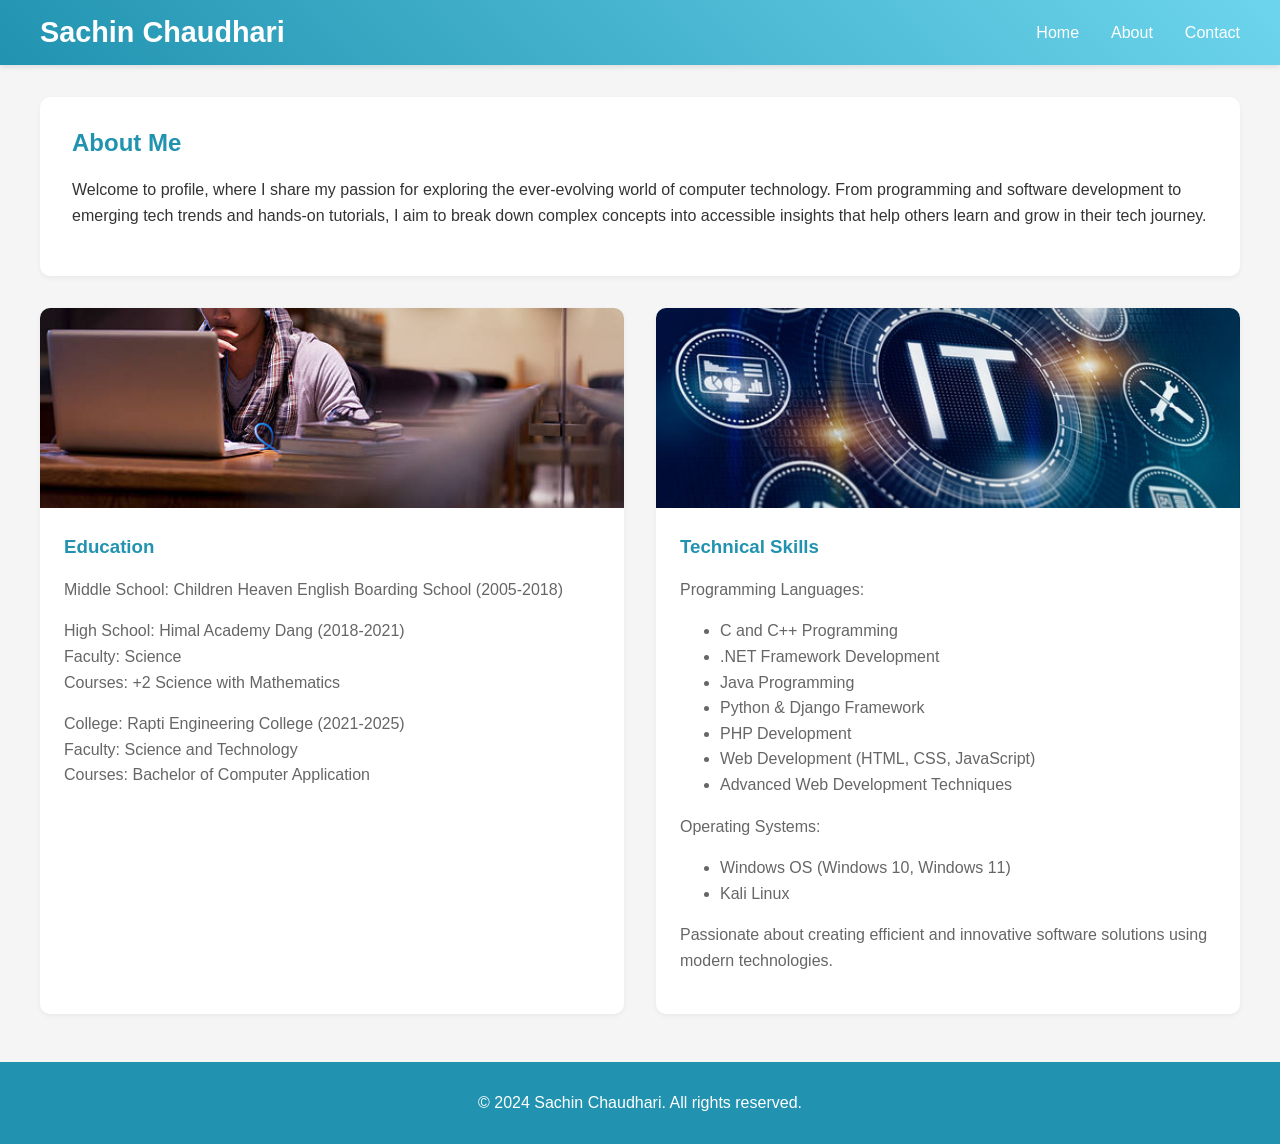
==== about.html @ d943a2c8 "Modify paragraph text in about.html Updated the paragraph to change 'my tech blog' to 'profile'." ====
<!DOCTYPE html>
<html lang="en">
<head>
    <meta charset="UTF-8">
    <meta name="viewport" content="width=device-width, initial-scale=1.0">
    <title>About - Sachin Chaudhari</title>
</head>
<body style="margin: 0; font-family: 'Segoe UI', Tahoma, Geneva, Verdana, sans-serif; background-color: #f5f5f5;">
    <!-- Navigation Bar -->
    <nav style="background: linear-gradient(45deg, #2193b0, #6dd5ed); padding: 1rem; box-shadow: 0 2px 5px rgba(0,0,0,0.1);">
        <div style="max-width: 1200px; margin: 0 auto; display: flex; justify-content: space-between; align-items: center;">
            <h1 style="margin: 0; color: white; font-size: 1.8rem;">Sachin Chaudhari</h1>
            <ul style="list-style: none; margin: 0; padding: 0; display: flex; gap: 2rem;">
                <li><a href="/index.html" style="color: white; text-decoration: none; font-weight: 500; transition: color 0.3s;">Home</a></li>
                <li><a href="/about.html" style="color: white; text-decoration: none; font-weight: 500; transition: color 0.3s;">About</a></li>
                <li><a href="/contact.html" style="color: white; text-decoration: none; font-weight: 500; transition: color 0.3s;">Contact</a></li>
            </ul>
        </div>
    </nav>

    <!-- Main Content -->
    <main style="max-width: 1200px; margin: 2rem auto; padding: 0 1rem;">
        <article style="background: white; border-radius: 10px; padding: 2rem; margin-bottom: 2rem; box-shadow: 0 2px 5px rgba(0,0,0,0.05);">
            <h2 style="color: #2193b0; margin-top: 0;">About Me</h2>
            <p style="line-height: 1.6; color: #333;">Welcome to profile, where I share my passion for exploring the ever-evolving world of computer technology. From programming and software development to emerging tech trends and hands-on tutorials, I aim to break down complex concepts into accessible insights that help others learn and grow in their tech journey.</p>
        </article>

        <div style="display: grid; grid-template-columns: repeat(auto-fit, minmax(300px, 1fr)); gap: 2rem;">
            <!-- Team Members -->
            <div style="background: white; border-radius: 10px; overflow: hidden; box-shadow: 0 2px 5px rgba(0,0,0,0.05);">
                <img src="student.jpg" alt="Student" style="width: 100%; height: 200px; object-fit: cover;">
                <div style="padding: 1.5rem;">
                    <h3 style="color: #2193b0; margin-top: 0;">Education</h3>
                    <p style="color: #666; line-height: 1.6;">Middle School: Children Heaven English Boarding School (2005-2018)</p>
                    <p style="color: #666; line-height: 1.6;">High School: Himal Academy Dang (2018-2021)<br>
                    Faculty: Science<br>
                    Courses: +2 Science with Mathematics</p>
                    <p style="color: #666; line-height: 1.6;">College: Rapti Engineering College (2021-2025)<br>
                    Faculty: Science and Technology<br>
                    Courses: Bachelor of Computer Application</p>
                </div>
            </div>

            <div style="background: white; border-radius: 10px; overflow: hidden; box-shadow: 0 2px 5px rgba(0,0,0,0.05);">
                <img src="it.jpg" alt="Programming" style="width: 100%; height: 200px; object-fit: cover;">
                <div style="padding: 1.5rem;">
                    <h3 style="color: #2193b0; margin-top: 0;">Technical Skills</h3>
                    <p style="color: #666; line-height: 1.6;">Programming Languages:</p>
                    <ul style="color: #666; line-height: 1.6; margin-top: 0.5rem;">
                        <li>C and C++ Programming</li>
                        <li>.NET Framework Development</li>
                        <li>Java Programming</li>
                        <li>Python & Django Framework</li>
                        <li>PHP Development</li>
                        <li>Web Development (HTML, CSS, JavaScript)</li>
                        <li>Advanced Web Development Techniques</li>
                    </ul>
                    <p style="color: #666; line-height: 1.6;">Operating Systems:</p>
                    <ul style="color: #666; line-height: 1.6; margin-top: 0.5rem;">
                        <li>Windows OS (Windows 10, Windows 11)</li>
                        <li>Kali Linux</li>
                    </ul>
                    <p style="color: #666; line-height: 1.6;">Passionate about creating efficient and innovative software solutions using modern technologies.</p>
                </div>
            </div>
        </div>
    </main>

    <!-- Footer -->
    <footer style="background: #2193b0; color: white; padding: 2rem 0; margin-top: 3rem;">
        <div style="max-width: 1200px; margin: 0 auto; text-align: center;">
            <p style="margin: 0;">© 2024 Sachin Chaudhari. All rights reserved.</p>
        </div>
    </footer>
</body>
</html>
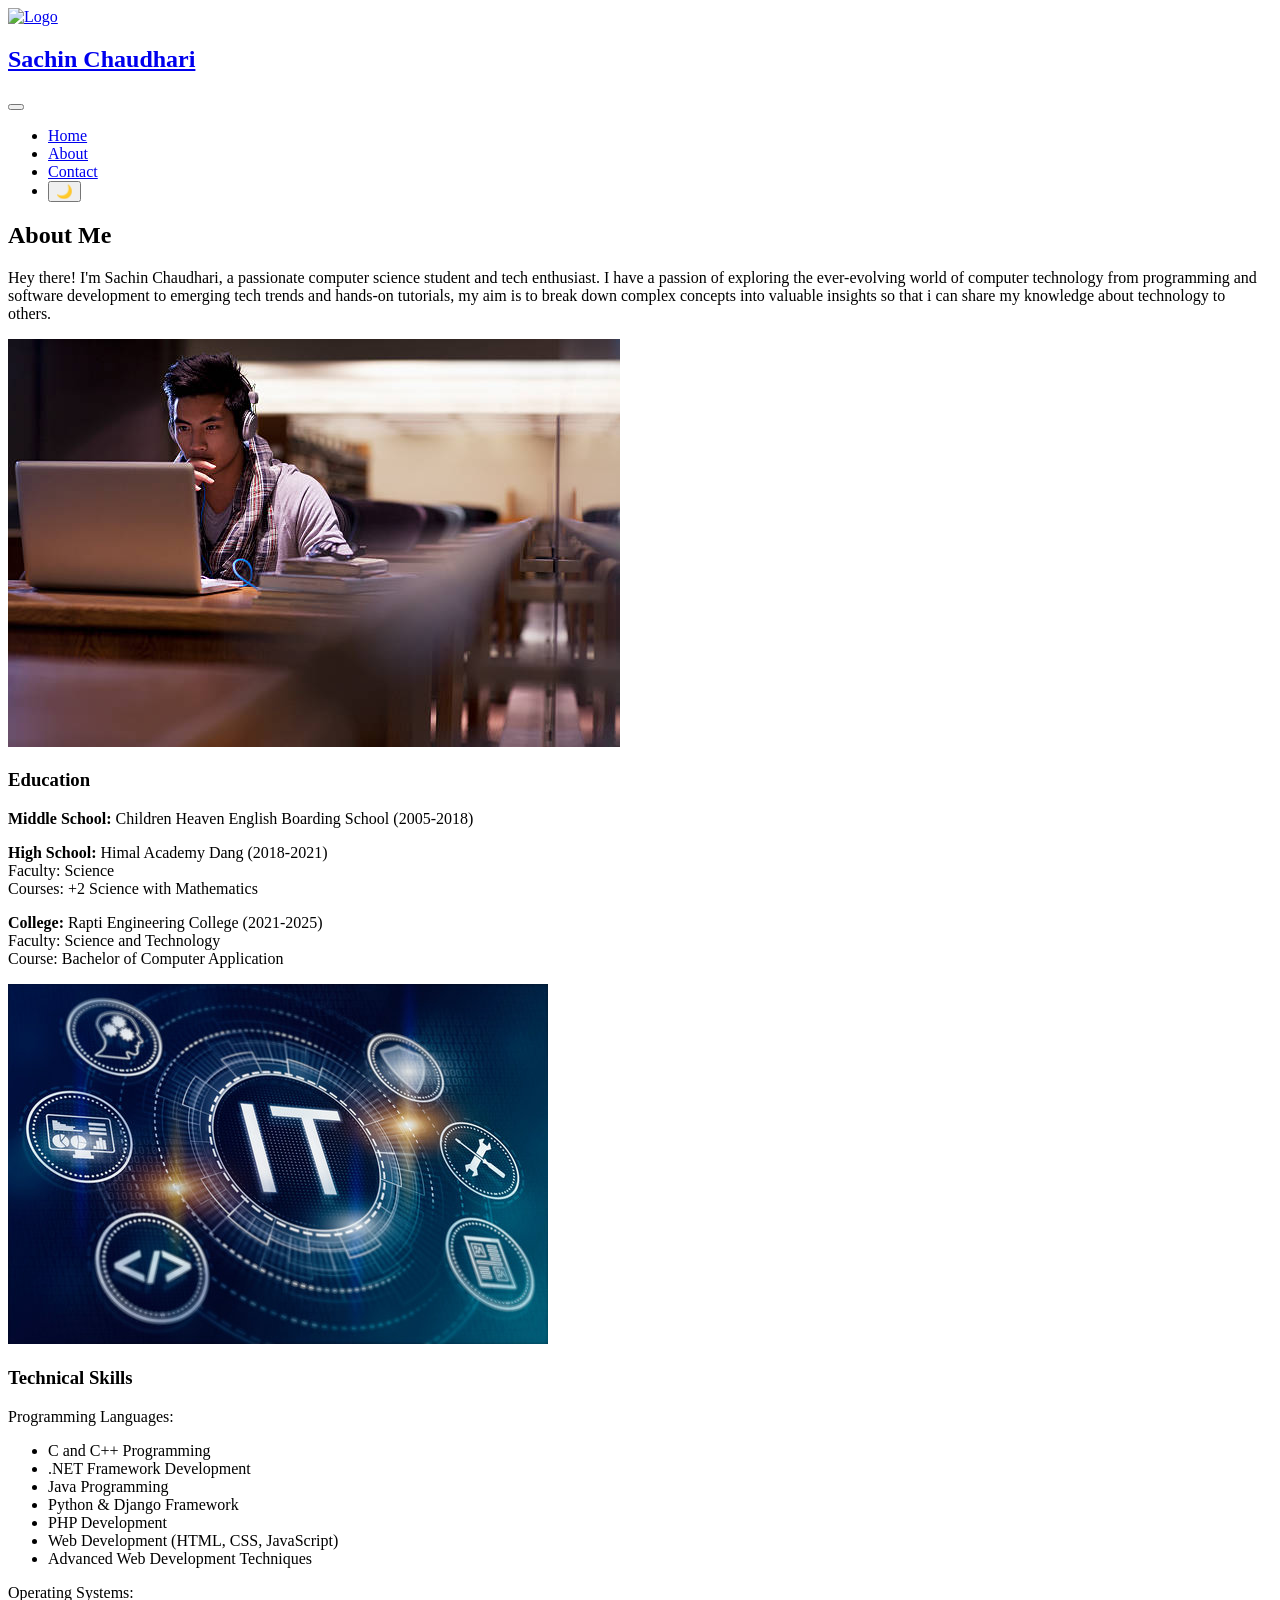
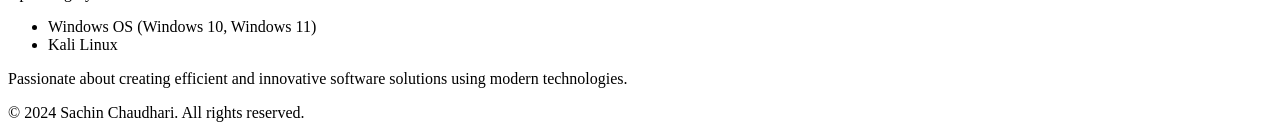
==== commit efc7738d: "Update about.html" ====
--- a/about.html
+++ b/about.html
@@ -1,52 +1,74 @@
 <!DOCTYPE html>
 <html lang="en">
+
 <head>
     <meta charset="UTF-8">
     <meta name="viewport" content="width=device-width, initial-scale=1.0">
     <title>About - Sachin Chaudhari</title>
+    <link rel="stylesheet" href="style.css">
+    <script src="theme.js"></script>
 </head>
-<body style="margin: 0; font-family: 'Segoe UI', Tahoma, Geneva, Verdana, sans-serif; background-color: #f5f5f5;">
+
+<body>
     <!-- Navigation Bar -->
-    <nav style="background: linear-gradient(45deg, #2193b0, #6dd5ed); padding: 1rem; box-shadow: 0 2px 5px rgba(0,0,0,0.1);">
-        <div style="max-width: 1200px; margin: 0 auto; display: flex; justify-content: space-between; align-items: center;">
-            <h1 style="margin: 0; color: white; font-size: 1.8rem;">Sachin Chaudhari</h1>
-            <ul style="list-style: none; margin: 0; padding: 0; display: flex; gap: 2rem;">
-                <li><a href="/index.html" style="color: white; text-decoration: none; font-weight: 500; transition: color 0.3s;">Home</a></li>
-                <li><a href="/about.html" style="color: white; text-decoration: none; font-weight: 500; transition: color 0.3s;">About</a></li>
-                <li><a href="/contact.html" style="color: white; text-decoration: none; font-weight: 500; transition: color 0.3s;">Contact</a></li>
+    <nav class="nav-bar">
+        <div class="nav-container">
+            <a href="/index.html" class="logo-link">
+                <img src="logo.png" alt="Logo" class="logo-img">
+                <h1 class="site-title">Sachin Chaudhari</h1>
+            </a>
+            <button id="hamburger" class="hamburger" aria-label="Toggle navigation" aria-expanded="false">
+                <span class="hamburger-bar"></span>
+                <span class="hamburger-bar"></span>
+                <span class="hamburger-bar"></span>
+            </button>
+            <ul id="nav-menu" class="nav-menu">
+                <li><a href="/index.html" class="nav-link">Home</a></li>
+                <li><a href="/about.html" class="nav-link">About</a></li>
+                <li><a href="/contact.html" class="nav-link">Contact</a></li>
+                <li>
+                    <button id="theme-toggle" class="theme-toggle-btn" aria-label="Toggle theme">
+                        <span id="theme-toggle-icon">🌙</span>
+                    </button>
+                </li>
             </ul>
         </div>
     </nav>
 
     <!-- Main Content -->
-    <main style="max-width: 1200px; margin: 2rem auto; padding: 0 1rem;">
-        <article style="background: white; border-radius: 10px; padding: 2rem; margin-bottom: 2rem; box-shadow: 0 2px 5px rgba(0,0,0,0.05);">
-            <h2 style="color: #2193b0; margin-top: 0;">About Me</h2>
-            <p style="line-height: 1.6; color: #333;">Welcome to profile, where I share my passion for exploring the ever-evolving world of computer technology. From programming and software development to emerging tech trends and hands-on tutorials, I aim to break down complex concepts into accessible insights that help others learn and grow in their tech journey.</p>
+    <main class="main-container">
+        <article class="card">
+            <h2 class="card-title">About Me</h2>
+            <p class="card-text">Hey there! I'm Sachin Chaudhari, a passionate computer science student and tech
+                enthusiast. I have a passion of exploring the ever-evolving world of computer technology from
+                programming and software development to emerging tech trends and hands-on tutorials, my aim is to break
+                down complex concepts into valuable insights so that i can share my knowledge about technology to
+                others.</p>
         </article>
 
-        <div style="display: grid; grid-template-columns: repeat(auto-fit, minmax(300px, 1fr)); gap: 2rem;">
+        <div class="grid-container">
             <!-- Team Members -->
-            <div style="background: white; border-radius: 10px; overflow: hidden; box-shadow: 0 2px 5px rgba(0,0,0,0.05);">
-                <img src="student.jpg" alt="Student" style="width: 100%; height: 200px; object-fit: cover;">
-                <div style="padding: 1.5rem;">
-                    <h3 style="color: #2193b0; margin-top: 0;">Education</h3>
-                    <p style="color: #666; line-height: 1.6;">Middle School: Children Heaven English Boarding School (2005-2018)</p>
-                    <p style="color: #666; line-height: 1.6;">High School: Himal Academy Dang (2018-2021)<br>
-                    Faculty: Science<br>
-                    Courses: +2 Science with Mathematics</p>
-                    <p style="color: #666; line-height: 1.6;">College: Rapti Engineering College (2021-2025)<br>
-                    Faculty: Science and Technology<br>
-                    Courses: Bachelor of Computer Application</p>
+            <div class="team-card">
+                <img src="student.jpg" alt="Student" class="team-image">
+                <div class="team-info">
+                    <h3 class="team-info-title">Education</h3>
+                    <p class="team-info-text"><b>Middle School:</b> Children Heaven English Boarding School (2005-2018)
+                    </p>
+                    <p class="team-info-text"><b>High School:</b> Himal Academy Dang (2018-2021)<br>
+                        Faculty: Science<br>
+                        Courses: +2 Science with Mathematics</p>
+                    <p class="team-info-text"><b>College:</b> Rapti Engineering College (2021-2025)<br>
+                        Faculty: Science and Technology<br>
+                        Course: Bachelor of Computer Application</p>
                 </div>
             </div>
 
-            <div style="background: white; border-radius: 10px; overflow: hidden; box-shadow: 0 2px 5px rgba(0,0,0,0.05);">
-                <img src="it.jpg" alt="Programming" style="width: 100%; height: 200px; object-fit: cover;">
-                <div style="padding: 1.5rem;">
-                    <h3 style="color: #2193b0; margin-top: 0;">Technical Skills</h3>
-                    <p style="color: #666; line-height: 1.6;">Programming Languages:</p>
-                    <ul style="color: #666; line-height: 1.6; margin-top: 0.5rem;">
+            <div class="team-card">
+                <img src="it.jpg" alt="Programming" class="team-image">
+                <div class="team-info">
+                    <h3 class="team-info-title">Technical Skills</h3>
+                    <p class="team-info-text">Programming Languages:</p>
+                    <ul class="skills-list">
                         <li>C and C++ Programming</li>
                         <li>.NET Framework Development</li>
                         <li>Java Programming</li>
@@ -55,22 +77,24 @@
                         <li>Web Development (HTML, CSS, JavaScript)</li>
                         <li>Advanced Web Development Techniques</li>
                     </ul>
-                    <p style="color: #666; line-height: 1.6;">Operating Systems:</p>
-                    <ul style="color: #666; line-height: 1.6; margin-top: 0.5rem;">
+                    <p class="team-info-text">Operating Systems:</p>
+                    <ul class="skills-list">
                         <li>Windows OS (Windows 10, Windows 11)</li>
                         <li>Kali Linux</li>
                     </ul>
-                    <p style="color: #666; line-height: 1.6;">Passionate about creating efficient and innovative software solutions using modern technologies.</p>
+                    <p class="team-info-text">Passionate about creating efficient and innovative software solutions
+                        using modern technologies.</p>
                 </div>
             </div>
         </div>
     </main>
 
     <!-- Footer -->
-    <footer style="background: #2193b0; color: white; padding: 2rem 0; margin-top: 3rem;">
-        <div style="max-width: 1200px; margin: 0 auto; text-align: center;">
-            <p style="margin: 0;">© 2024 Sachin Chaudhari. All rights reserved.</p>
+    <footer class="site-footer">
+        <div class="footer-container">
+            <p class="footer-text">© 2024 Sachin Chaudhari. All rights reserved.</p>
         </div>
     </footer>
 </body>
-</html>
+
+</html>
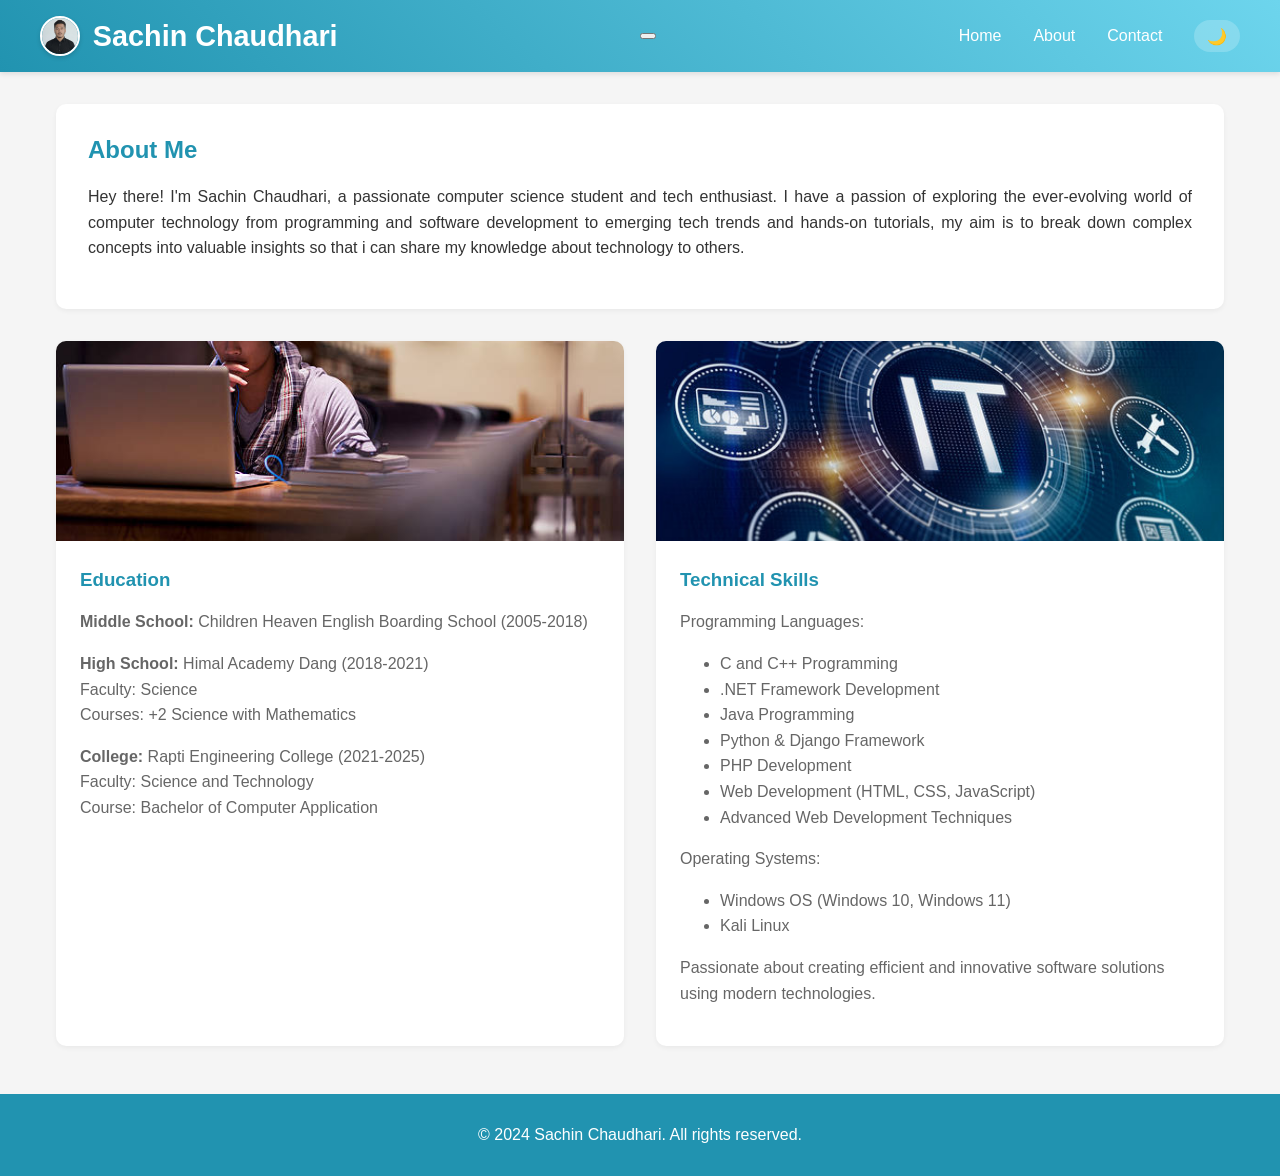
==== commit 37e697c3: "Update stylesheet link path in about.html" ====
--- a/about.html
+++ b/about.html
@@ -5,7 +5,7 @@
     <meta charset="UTF-8">
     <meta name="viewport" content="width=device-width, initial-scale=1.0">
     <title>About - Sachin Chaudhari</title>
-    <link rel="stylesheet" href="style.css">
+    <link rel="stylesheet" href="/style.css">
     <script src="theme.js"></script>
 </head>
 
@@ -97,4 +97,4 @@
     </footer>
 </body>
 
-</html>+</html>
--- a/style.css
+++ b/style.css
@@ -0,0 +1,371 @@
+/* Color variables for Light and Dark themes */
+:root {
+    --bg-color: #f5f5f5;
+    --card-bg: #ffffff;
+    --text-primary: #333333;
+    --text-secondary: #666666;
+    --border-color: #dddddd;
+    --primary-color: #2193b0;
+    --secondary-color: #6dd5ed;
+    --nav-bg: linear-gradient(45deg, #2193b0, #6dd5ed);
+    --hero-bg: linear-gradient(rgba(33, 147, 176, 0.9), rgba(109, 213, 237, 0.9));
+    --button-text: #2193b0;
+    --button-bg: #ffffff;
+    --input-bg: #ffffff;
+    --card-shadow: 0 2px 5px rgba(0, 0, 0, 0.05);
+    --logo-border: #ffffff;
+    --footer-bg: #2193b0;
+    --footer-text: #ffffff;
+}
+
+[data-theme="dark"] {
+    --bg-color: #121212;
+    --card-bg: #1e1e1e;
+    --text-primary: #f5f5f5;
+    --text-secondary: #aaaaaa;
+    --border-color: #333333;
+    --primary-color: #4da3b8;
+    --secondary-color: #2193b0;
+    --nav-bg: linear-gradient(45deg, #1e1e1e, #2d2d2d);
+    --hero-bg: linear-gradient(rgba(20, 20, 20, 0.92), rgba(35, 35, 35, 0.92));
+    --button-text: #121212;
+    --button-bg: #f5f5f5;
+    --input-bg: #2d2d2d;
+    --card-shadow: 0 4px 10px rgba(0, 0, 0, 0.25);
+    --logo-border: #4da3b8;
+    --footer-bg: #1a1a2e;
+    --footer-text: #cccccc;
+}
+
+/* Global Styles */
+* {
+    box-sizing: border-box;
+}
+
+body {
+    margin: 0;
+    font-family: 'Segoe UI', Tahoma, Geneva, Verdana, sans-serif;
+    background-color: var(--bg-color);
+    color: var(--text-primary);
+    transition: background-color 0.3s, color 0.3s;
+}
+
+/* Navigation Bar */
+.nav-bar {
+    background: var(--nav-bg);
+    padding: 1rem;
+    box-shadow: 0 2px 5px rgba(0, 0, 0, 0.1);
+    transition: background 0.3s, box-shadow 0.3s;
+}
+
+.nav-container {
+    max-width: 1200px;
+    margin: 0 auto;
+    display: flex;
+    justify-content: space-between;
+    align-items: center;
+}
+
+.logo-link {
+    display: flex;
+    align-items: center;
+    gap: 0.8rem;
+    text-decoration: none;
+}
+
+.logo-img {
+    width: 40px;
+    height: 40px;
+    border-radius: 50%;
+    border: 2px solid var(--logo-border);
+    box-shadow: 0 2px 4px rgba(0, 0, 0, 0.15);
+    object-fit: cover;
+    transition: border-color 0.3s;
+}
+
+.site-title {
+    margin: 0;
+    color: white;
+    font-size: 1.8rem;
+}
+
+.nav-menu {
+    list-style: none;
+    margin: 0;
+    padding: 0;
+    display: flex;
+    gap: 2rem;
+    align-items: center;
+}
+
+.nav-link {
+    color: white;
+    text-decoration: none;
+    font-weight: 500;
+    transition: color 0.3s;
+}
+
+.nav-link:hover {
+    color: #e0f7fa;
+}
+
+/* Theme Toggle Button */
+.theme-toggle-btn {
+    background: rgba(255, 255, 255, 0.2);
+    border: none;
+    color: white;
+    padding: 0.4rem 0.8rem;
+    border-radius: 20px;
+    cursor: pointer;
+    font-size: 1rem;
+    display: flex;
+    align-items: center;
+    justify-content: center;
+    transition: background-color 0.3s, transform 0.2s;
+}
+
+.theme-toggle-btn:hover {
+    background: rgba(255, 255, 255, 0.3);
+    transform: scale(1.05);
+}
+
+.theme-toggle-btn:active {
+    transform: scale(0.95);
+}
+
+/* Hero Section */
+.hero-header {
+    background: var(--hero-bg), url('https://images.unsplash.com/photo-1455390582262-044cdead277a?auto=format&fit=crop&w=1920&q=80') center/cover;
+    padding: 4rem 1rem;
+    text-align: center;
+    color: white;
+    transition: background 0.3s;
+}
+
+.hero-container {
+    max-width: 800px;
+    margin: 0 auto;
+}
+
+.hero-title {
+    font-size: 2.5rem;
+    margin-bottom: 1rem;
+}
+
+.hero-description {
+    font-size: 1.2rem;
+    line-height: 1.6;
+    margin-bottom: 2rem;
+}
+
+.cta-button {
+    display: inline-block;
+    background: var(--button-bg);
+    color: var(--button-text);
+    padding: 0.8rem 2rem;
+    text-decoration: none;
+    border-radius: 5px;
+    font-weight: 500;
+    transition: transform 0.3s, box-shadow 0.3s, background-color 0.3s, color 0.3s;
+}
+
+.cta-button:hover {
+    transform: translateY(-2px);
+    box-shadow: 0 4px 10px rgba(0, 0, 0, 0.15);
+}
+
+/* Main Layout */
+.main-container {
+    max-width: 1200px;
+    margin: 2rem auto;
+    padding: 0 1rem;
+}
+
+.card {
+    background: var(--card-bg);
+    border-radius: 10px;
+    padding: 2rem;
+    margin-bottom: 2rem;
+    box-shadow: var(--card-shadow);
+    transition: background-color 0.3s, box-shadow 0.3s;
+}
+
+.card-title {
+    color: var(--primary-color);
+    margin-top: 0;
+    transition: color 0.3s;
+}
+
+.card-text {
+    line-height: 1.6;
+    color: var(--text-primary);
+    text-align: justify;
+    transition: color 0.3s;
+}
+
+/* Grids */
+.grid-container {
+    display: grid;
+    grid-template-columns: repeat(auto-fit, minmax(300px, 1fr));
+    gap: 2rem;
+}
+
+/* Team Cards (About page) */
+.team-card {
+    background: var(--card-bg);
+    border-radius: 10px;
+    overflow: hidden;
+    box-shadow: var(--card-shadow);
+    transition: background-color 0.3s, box-shadow 0.3s;
+}
+
+.team-image {
+    width: 100%;
+    height: 200px;
+    object-fit: cover;
+}
+
+.team-info {
+    padding: 1.5rem;
+}
+
+.team-info-title {
+    color: var(--primary-color);
+    margin-top: 0;
+    transition: color 0.3s;
+}
+
+.team-info-text {
+    color: var(--text-secondary);
+    line-height: 1.6;
+    transition: color 0.3s;
+}
+
+.skills-list {
+    color: var(--text-secondary);
+    line-height: 1.6;
+    margin-top: 0.5rem;
+    transition: color 0.3s;
+}
+
+/* Contact Page Specific */
+.contact-form-container, .contact-info-container {
+    background: var(--card-bg);
+    border-radius: 10px;
+    padding: 2rem;
+    box-shadow: var(--card-shadow);
+    transition: background-color 0.3s, box-shadow 0.3s;
+}
+
+.contact-form {
+    display: grid;
+    gap: 1rem;
+}
+
+.form-input {
+    padding: 0.8rem;
+    border: 1px solid var(--border-color);
+    border-radius: 5px;
+    font-size: 1rem;
+    background-color: var(--input-bg);
+    color: var(--text-primary);
+    transition: background-color 0.3s, border-color 0.3s, color 0.3s;
+}
+
+.form-textarea {
+    padding: 0.8rem;
+    border: 1px solid var(--border-color);
+    border-radius: 5px;
+    font-size: 1rem;
+    resize: vertical;
+    background-color: var(--input-bg);
+    color: var(--text-primary);
+    transition: background-color 0.3s, border-color 0.3s, color 0.3s;
+}
+
+.submit-button {
+    background: var(--primary-color);
+    color: white;
+    padding: 0.8rem;
+    border: none;
+    border-radius: 5px;
+    font-size: 1rem;
+    cursor: pointer;
+    transition: background-color 0.3s, color 0.3s;
+}
+
+.submit-button:hover {
+    background-color: #1a748c;
+}
+
+.contact-info-list {
+    margin-bottom: 1.5rem;
+}
+
+.contact-info-item {
+    margin: 0.5rem 0;
+    color: var(--text-secondary);
+    transition: color 0.3s;
+}
+
+.contact-link {
+    color: var(--primary-color);
+    text-decoration: none;
+    transition: color 0.3s;
+}
+
+.contact-link:hover {
+    text-decoration: underline;
+    color: #1a748c;
+}
+
+.map-container {
+    width: 100%;
+    height: 300px;
+    border-radius: 10px;
+    overflow: hidden;
+}
+
+.map-iframe {
+    width: 100%;
+    height: 100%;
+    border: 0;
+}
+
+/* Footer */
+.site-footer {
+    background: var(--footer-bg);
+    color: var(--footer-text);
+    padding: 2rem 0;
+    margin-top: 3rem;
+    transition: background-color 0.3s, color 0.3s;
+}
+
+.footer-container {
+    max-width: 1200px;
+    margin: 0 auto;
+    text-align: center;
+}
+
+.footer-text {
+    margin: 0;
+}
+
+/* Home Page Full Viewport Layout */
+body.home-page {
+    display: flex;
+    flex-direction: column;
+    min-height: 100vh;
+}
+
+body.home-page .hero-header {
+    flex: 1;
+    display: flex;
+    align-items: center;
+    justify-content: center;
+    padding: 0 1rem;
+}
+
+body.home-page .site-footer {
+    margin-top: 0;
+}
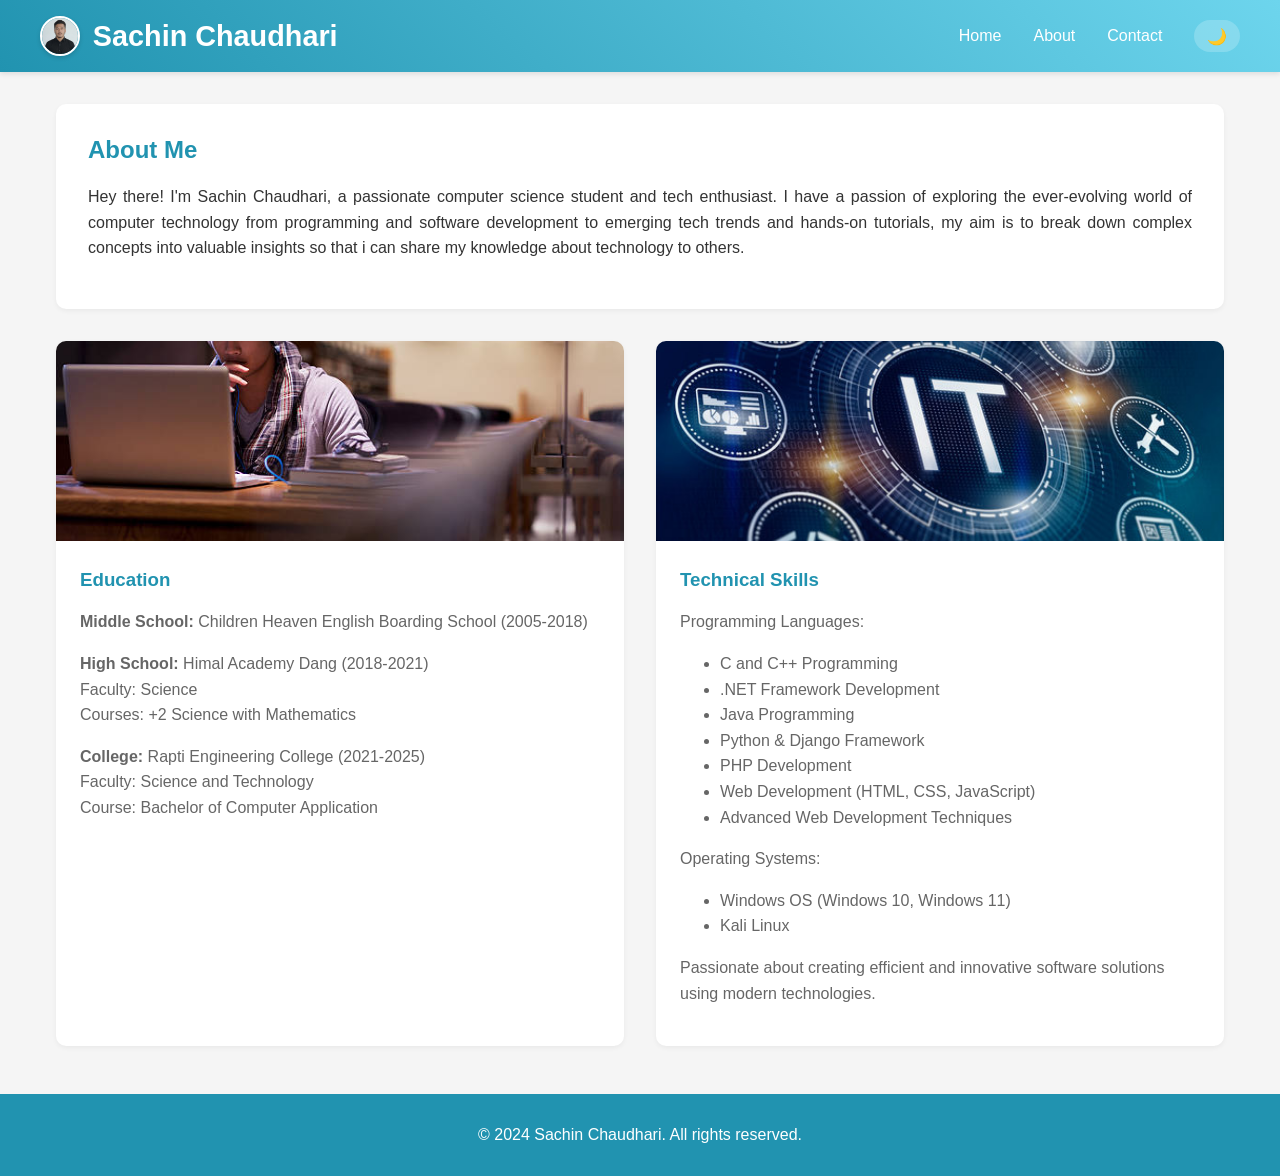
==== commit 11732dce: "Update about.html" ====
--- a/about.html
+++ b/about.html
@@ -97,4 +97,4 @@
     </footer>
 </body>
 
-</html>
+</html>
--- a/style.css
+++ b/style.css
@@ -109,6 +109,46 @@
     color: #e0f7fa;
 }
 
+/* Hamburger Menu Button */
+.hamburger {
+    display: none;
+    flex-direction: column;
+    justify-content: center;
+    gap: 5px;
+    background: rgba(255, 255, 255, 0.2);
+    border: none;
+    cursor: pointer;
+    padding: 0.5rem;
+    border-radius: 5px;
+    z-index: 1001;
+    transition: background-color 0.3s;
+}
+
+.hamburger:hover {
+    background: rgba(255, 255, 255, 0.3);
+}
+
+.hamburger-bar {
+    display: block;
+    width: 24px;
+    height: 2px;
+    background-color: white;
+    border-radius: 2px;
+    transition: transform 0.3s, opacity 0.3s;
+}
+
+.hamburger.is-active .hamburger-bar:nth-child(1) {
+    transform: translateY(7px) rotate(45deg);
+}
+
+.hamburger.is-active .hamburger-bar:nth-child(2) {
+    opacity: 0;
+}
+
+.hamburger.is-active .hamburger-bar:nth-child(3) {
+    transform: translateY(-7px) rotate(-45deg);
+}
+
 /* Theme Toggle Button */
 .theme-toggle-btn {
     background: rgba(255, 255, 255, 0.2);
@@ -369,3 +409,51 @@
 body.home-page .site-footer {
     margin-top: 0;
 }
+
+/* Mobile Navigation */
+@media (max-width: 768px) {
+    .hamburger {
+        display: flex;
+    }
+
+    .site-title {
+        font-size: 1.3rem;
+    }
+
+    .nav-menu {
+        position: fixed;
+        top: 0;
+        right: -100%;
+        width: 70%;
+        max-width: 280px;
+        height: 100vh;
+        flex-direction: column;
+        align-items: flex-start;
+        gap: 0;
+        padding: 5rem 1.5rem 2rem;
+        background: var(--nav-bg);
+        box-shadow: -4px 0 15px rgba(0, 0, 0, 0.15);
+        transition: right 0.3s ease;
+        z-index: 1000;
+    }
+
+    .nav-menu.nav-open {
+        right: 0;
+    }
+
+    .nav-menu li {
+        width: 100%;
+        border-bottom: 1px solid rgba(255, 255, 255, 0.15);
+    }
+
+    .nav-menu li:last-child {
+        border-bottom: none;
+        margin-top: 1rem;
+    }
+
+    .nav-link {
+        display: block;
+        padding: 1rem 0;
+        font-size: 1.1rem;
+    }
+}
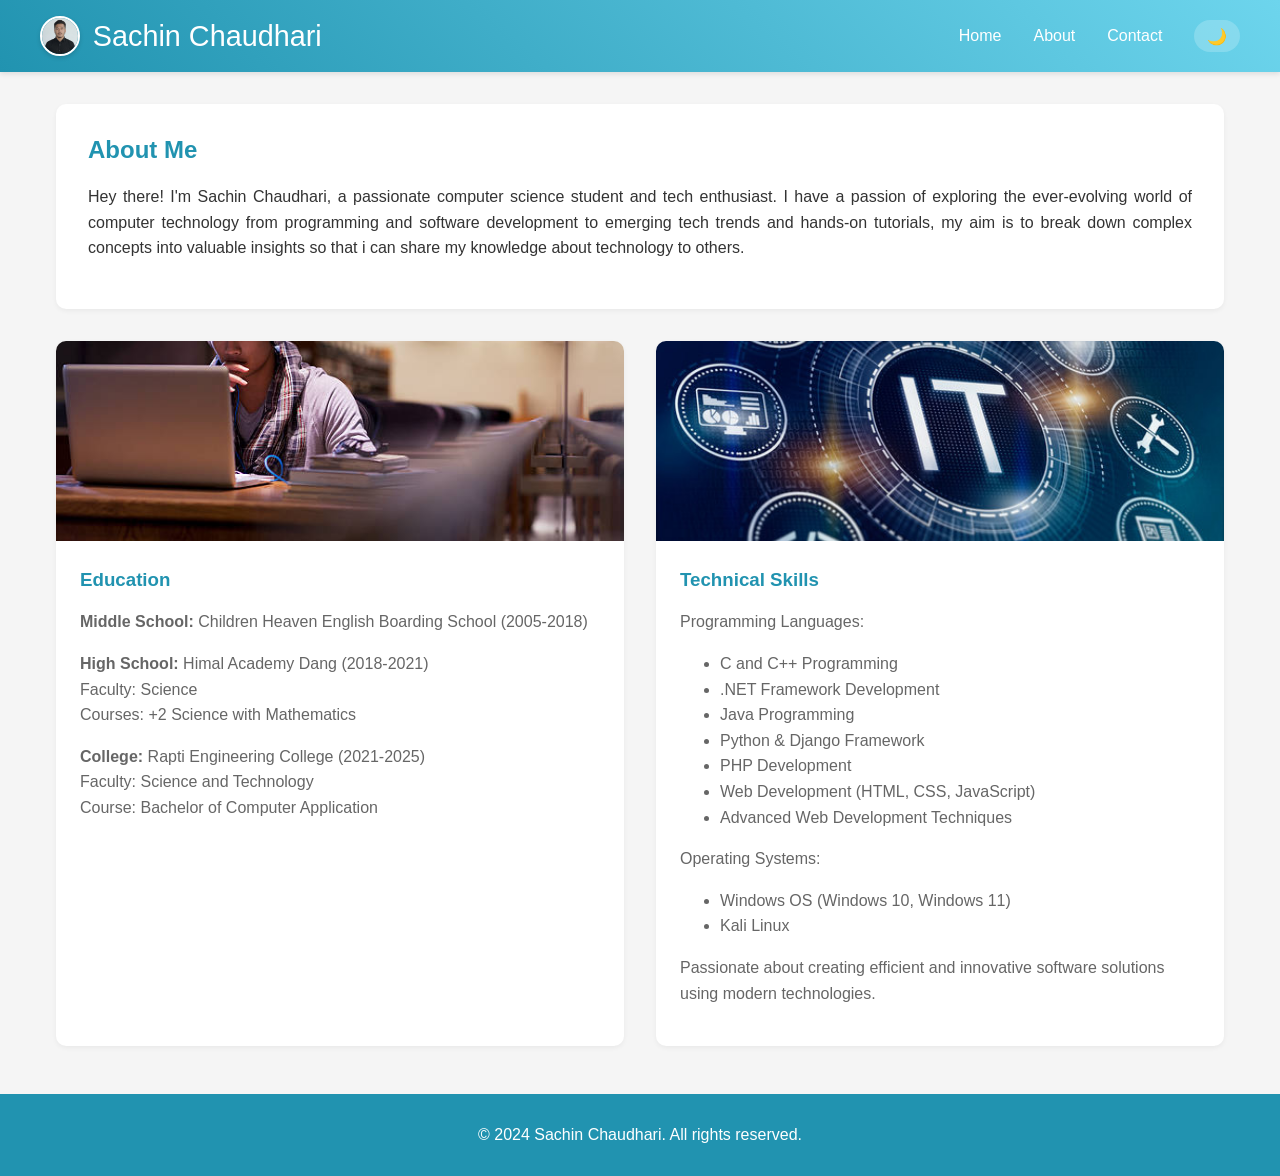
==== commit 155424f2: "Update about.html" ====
--- a/about.html
+++ b/about.html
@@ -4,9 +4,55 @@
 <head>
     <meta charset="UTF-8">
     <meta name="viewport" content="width=device-width, initial-scale=1.0">
-    <title>About - Sachin Chaudhari</title>
+    <title>About Sachin Chaudhari</title>
+    <meta name="description" content="About Sachin Chaudhari (Chaudhari Sachin) — software developer and computer science student from Manpur, Tulsipur, Dang. Education at Rapti Engineering College, skills in Python, Java, and web development.">
+    <meta name="keywords" content="sachin, sachin chaudhari, chaudhari sachin, sachin manpur, sachin tulsipur, sachin dang, sachin rapti, sachin software developer, sachin computer">
+    <meta name="author" content="Sachin Chaudhari">
+    <meta name="robots" content="index, follow">
+    <link rel="canonical" href="https://www.sachinchaudhari.com.np/about.html">
+    <meta property="og:type" content="profile">
+    <meta property="og:title" content="About Sachin Chaudhari">
+    <meta property="og:description" content="About Sachin Chaudhari — software developer and computer student from Manpur, Tulsipur, Dang, studying at Rapti Engineering College.">
+    <meta property="og:url" content="https://www.sachinchaudhari.com.np/about.html">
+    <meta property="og:site_name" content="Sachin Chaudhari">
+    <meta property="og:image" content="https://www.sachinchaudhari.com.np/student.jpg">
+    <meta name="twitter:card" content="summary">
+    <meta name="twitter:title" content="About Sachin Chaudhari">
+    <meta name="twitter:description" content="About Sachin Chaudhari — software developer and computer student from Manpur, Tulsipur, Dang, Nepal.">
+    <meta name="twitter:image" content="https://www.sachinchaudhari.com.np/student.jpg">
     <link rel="stylesheet" href="/style.css">
     <script src="theme.js"></script>
+    <script type="application/ld+json">
+    {
+        "@context": "https://schema.org",
+        "@type": "ProfilePage",
+        "name": "About Sachin Chaudhari",
+        "url": "https://www.sachinchaudhari.com.np/about.html",
+        "mainEntity": {
+            "@type": "Person",
+            "name": "Sachin Chaudhari",
+            "alternateName": ["Sachin", "Chaudhari Sachin"],
+            "image": "https://www.sachinchaudhari.com.np/student.jpg",
+            "jobTitle": "Software Developer",
+            "description": "Sachin Chaudhari is a software developer and computer science student from Manpur, Tulsipur, Dang, Nepal.",
+            "homeLocation": {
+                "@type": "Place",
+                "name": "Manpur, Tulsipur, Dang"
+            },
+            "alumniOf": [
+                {
+                    "@type": "CollegeOrUniversity",
+                    "name": "Rapti Engineering College"
+                },
+                {
+                    "@type": "HighSchool",
+                    "name": "Himal Academy Dang"
+                }
+            ],
+            "knowsAbout": ["Software Development", "Computer Science", "Python", "Java", "Web Development", "C++", "PHP", "Django", ".NET"]
+        }
+    }
+    </script>
 </head>
 
 <body>
@@ -14,8 +60,8 @@
     <nav class="nav-bar">
         <div class="nav-container">
             <a href="/index.html" class="logo-link">
-                <img src="logo.png" alt="Logo" class="logo-img">
-                <h1 class="site-title">Sachin Chaudhari</h1>
+                <img src="logo.png" alt="Sachin Chaudhari logo" class="logo-img">
+                <span class="site-title">Sachin Chaudhari</span>
             </a>
             <button id="hamburger" class="hamburger" aria-label="Toggle navigation" aria-expanded="false">
                 <span class="hamburger-bar"></span>
@@ -49,7 +95,7 @@
         <div class="grid-container">
             <!-- Team Members -->
             <div class="team-card">
-                <img src="student.jpg" alt="Student" class="team-image">
+                <img src="student.jpg" alt="Sachin Chaudhari - computer student from Tulsipur, Dang" class="team-image">
                 <div class="team-info">
                     <h3 class="team-info-title">Education</h3>
                     <p class="team-info-text"><b>Middle School:</b> Children Heaven English Boarding School (2005-2018)
@@ -64,7 +110,7 @@
             </div>
 
             <div class="team-card">
-                <img src="it.jpg" alt="Programming" class="team-image">
+                <img src="it.jpg" alt="Sachin Chaudhari - software developer skills" class="team-image">
                 <div class="team-info">
                     <h3 class="team-info-title">Technical Skills</h3>
                     <p class="team-info-text">Programming Languages:</p>
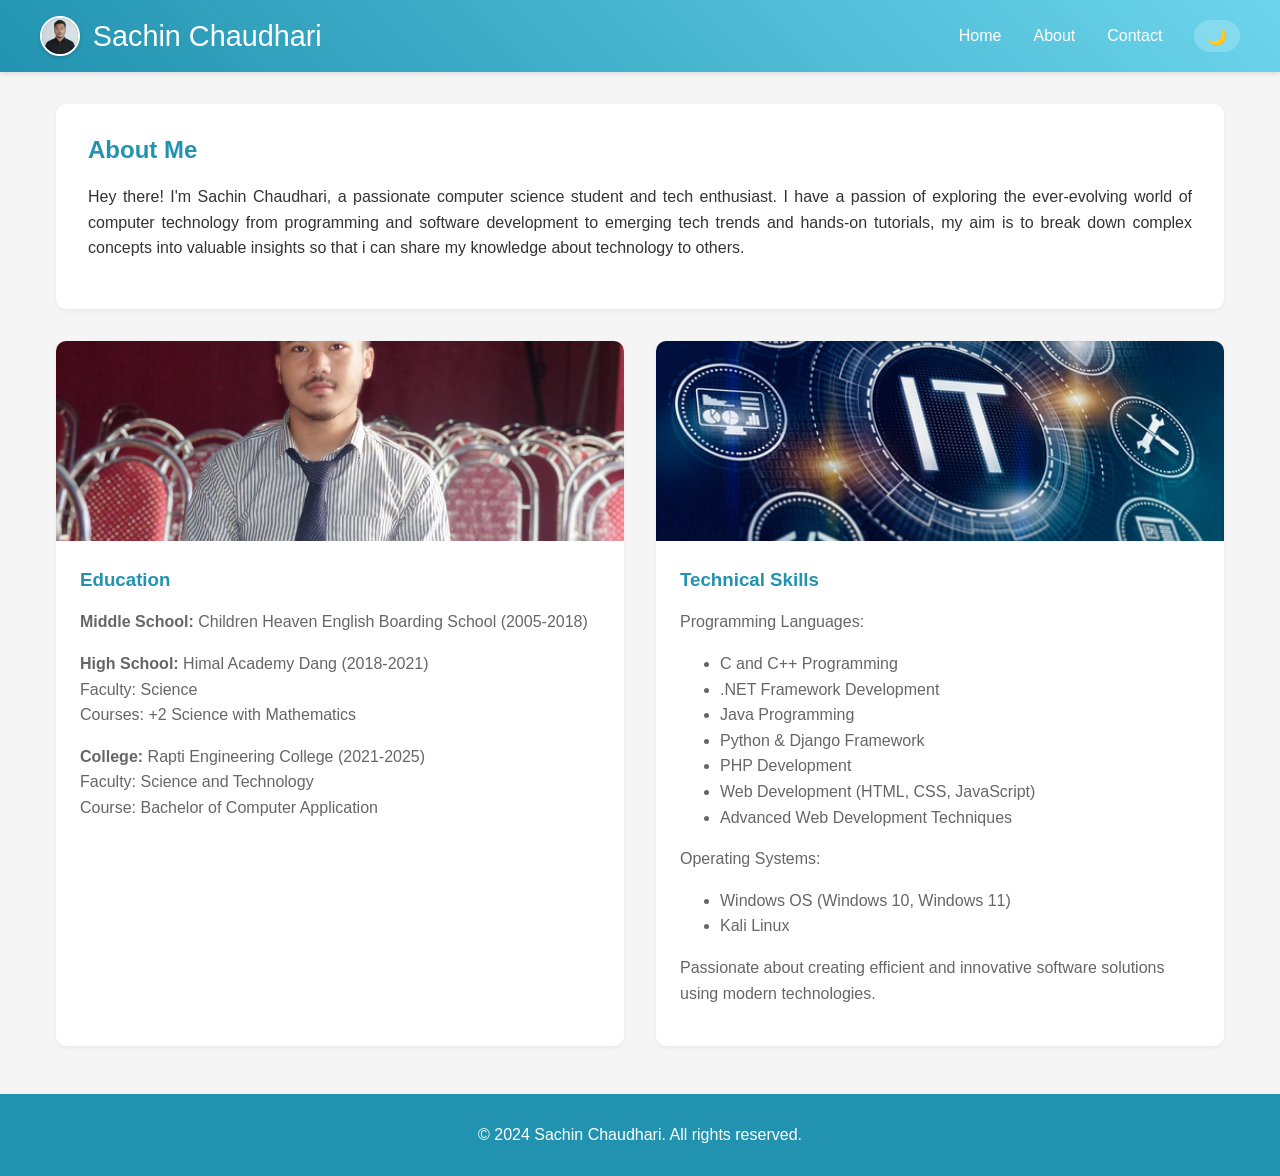
==== commit c5f5f652: "deleted spaces" ====
--- a/about.html
+++ b/about.html
@@ -4,7 +4,7 @@
 <head>
     <meta charset="UTF-8">
     <meta name="viewport" content="width=device-width, initial-scale=1.0">
-    <title>About Sachin Chaudhari</title>
+    <title>About Sachin Chaudhari | Software Developer</title>
     <meta name="description" content="About Sachin Chaudhari (Chaudhari Sachin) — software developer and computer science student from Manpur, Tulsipur, Dang. Education at Rapti Engineering College, skills in Python, Java, and web development.">
     <meta name="keywords" content="sachin, sachin chaudhari, chaudhari sachin, sachin manpur, sachin tulsipur, sachin dang, sachin rapti, sachin software developer, sachin computer">
     <meta name="author" content="Sachin Chaudhari">
@@ -28,6 +28,7 @@
         "@type": "ProfilePage",
         "name": "About Sachin Chaudhari",
         "url": "https://www.sachinchaudhari.com.np/about.html",
+        "logo": "https://www.sachinchaudhari.com.np/logo.png",
         "mainEntity": {
             "@type": "Person",
             "name": "Sachin Chaudhari",
@@ -142,5 +143,4 @@
         </div>
     </footer>
 </body>
-
 </html>
